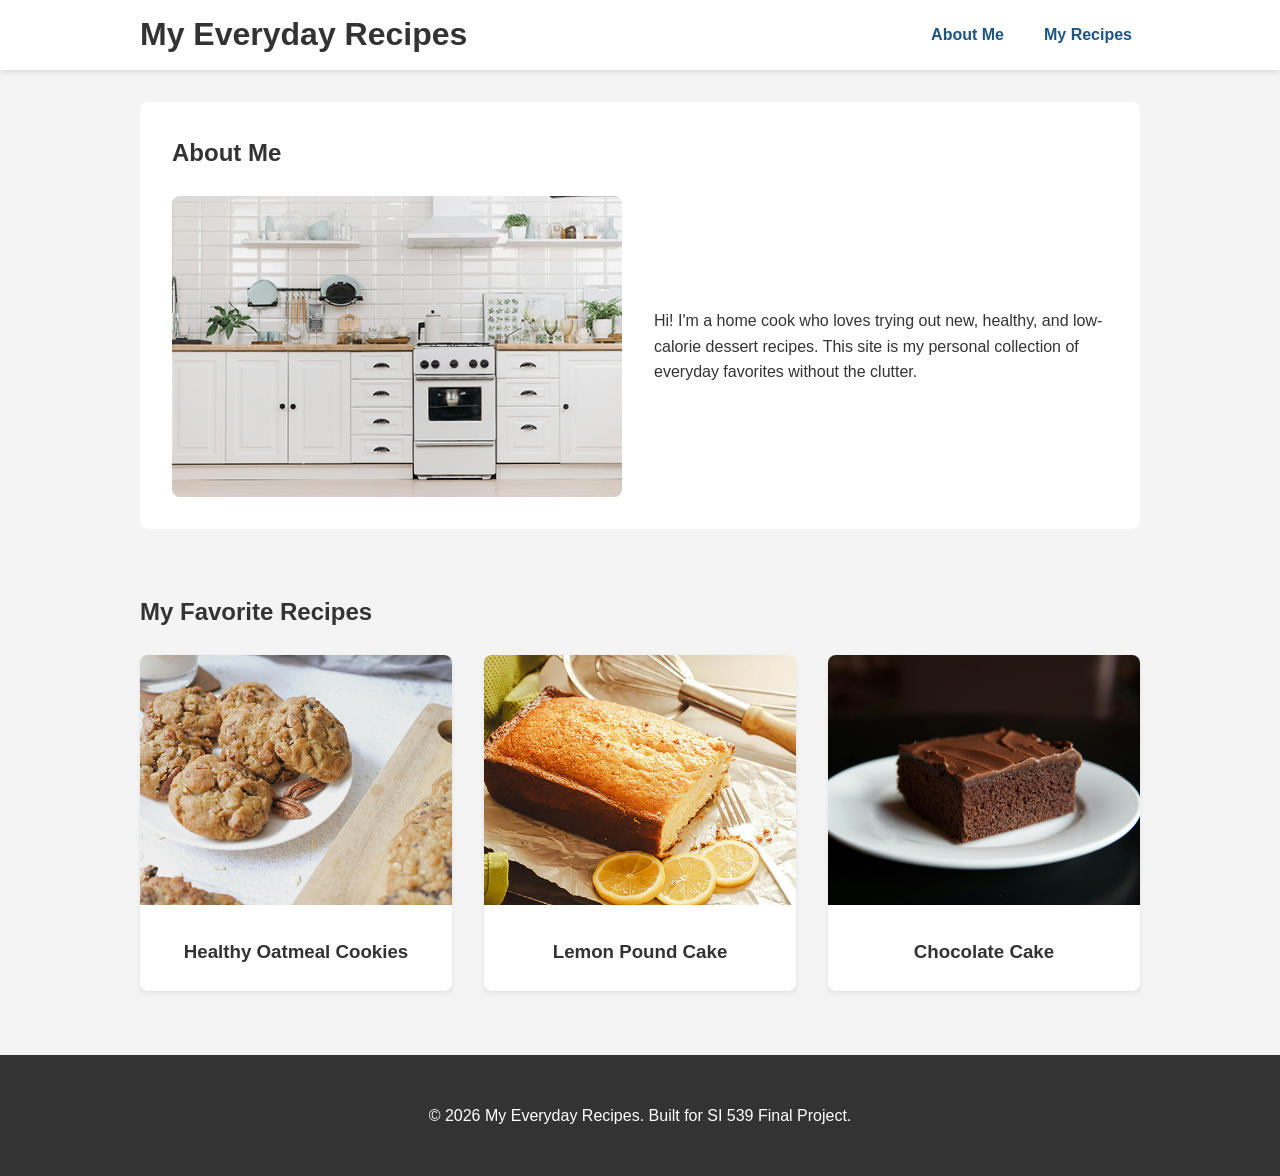
==== index.html @ fbc83e95 "Add files via upload" ====
<!DOCTYPE html>
<html lang="en">
<head>
    <meta charset="UTF-8">
    <meta name="viewport" content="width=device-width, initial-scale=1.0">
    <title>My Everyday Recipes</title>
    <link rel="stylesheet" href="css/style.css">
</head>
<body>
    <a href="#main-content" class="skip-link">Skip to main content</a>
    <header>
        <nav class="main-nav">
            <h1 class="logo"><a href="index.html">My Everyday Recipes</a></h1>
            
            <ul class="nav-links">
                <li><a href="#about">About Me</a></li>
                
                <li class="dropdown">
                    <a href="all_recipes.html" class="dropbtn">My Recipes</a>
                    <ul class="dropdown-content">
                        <li><a href="all_recipes.html">All Recipes</a></li>
                        <li><a href="recipe_oatmeal_cookies.html">Oatmeal Cookies</a></li>
                        <li><a href="recipe_lemon_pound_cake.html">Lemon Pound Cake</a></li>
                        <li><a href="recipe_chocolate_cake.html">Chocolate Cake</a></li>
                        <li><a href="recipe_healthy_muffin.html">Healthy Muffin</a></li>
                        <li><a href="recipe_greek_yogurt.html">Greek Yogurt</a></li>
                    </ul>
                </li>
            </ul>
        </nav>
    </header>

    <main id="main-content">
        <section id="about" class="about-section">
            <h2>About Me</h2>
            <div class="about-content">
                <img src="images/kitchen.jpg" alt="A photo of a clean kitchen counter">
                <p>Hi! I'm a home cook who loves trying out new, healthy, and low-calorie dessert recipes. This site is my personal collection of everyday favorites without the clutter.</p>
            </div>
        </section>

        <section id="gallery" class="gallery-section">
            <h2>My Favorite Recipes</h2>
            <div class="recipe-grid">

                <div class="recipe-card">
                    <a href="recipe_oatmeal_cookies.html">
                        <img src="images/recipe_oatmeal_cookies.jpg" alt="photo of healthy oatmeal cookies on a white plate">
                        <h3>Healthy Oatmeal Cookies</h3>
                    </a>
                </div>

                <div class="recipe-card">
                    <a href="recipe_lemon_pound_cake.html">
                        <img src="images/recipe_lemon_pound_cake.jpg" alt="photo of lemon pound cake">
                        <h3>Lemon Pound Cake</h3>
                    </a>
                </div>

                <div class="recipe-card">
                    <a href="recipe_chocolate_cake.html">
                        <img src="images/recipe_chocolate_cake.jpg" alt="photo of chocolate cake">
                        <h3>Chocolate Cake</h3>
                    </a>
                </div>

            </div>
        </section>
    </main>

    <footer>
        <p>&copy; <span id="year"></span> My Everyday Recipes. Built for SI 539 Final Project.</p>
        <script>
            // Set the current year in the footer automatically, uses JavaScript to ensure it stays up to date
            document.getElementById("year").innerHTML = new Date().getFullYear();
        </script>
    </footer>
    <script src="js/script.js"></script>

</body>
</html>
---- css/style.css ----
/* GLOBAL STYLES (Used in ALL HTML files)*/

/* Basic page settings */
body {
    font-family: Helvetica, Arial, sans-serif;
    line-height: 1.6;
    margin: 0;
    padding: 0;
    color: #333333; 
    background-color: #f4f4f4;
}

/* Main container to keep content centered and not too wide */
main {
    max-width: 1000px;
    margin: 2rem auto;
    padding: 0 2rem;
}

/* Global button styles */
button {
    cursor: pointer;
    border: none;
    border-radius: 4px;
}

/* Footer style */
footer {
    text-align: center;
    padding: 2rem;
    background-color: #333333;
    color: #fff;
    margin-top: 4rem;
}

/* Hidden "Skip to main content" button for keyboard users */
.skip-link {
    position: absolute;
    top: -100px;
    left: 0;
    background: #1c5685;
    color: white;
    padding: 10px 20px;
    font-weight: bold;
    z-index: 2000;
}

/* Show the skip button when user presses 'Tab' key */
.skip-link:focus {
    top: 20px; 
}

/* no outline when mouse hovers */
a:focus, button:focus {
    outline: none;
}
/* Show focus outline only for keyboard users */
a:focus-visible, button:focus-visible {
    outline: 3px solid #1c5685;
    outline-offset: 4px;
    border-radius: 4px;
}

/* Navigation Bar Styles */
header {
    background-color: #fff;
    padding: 1rem;
    box-shadow: 0 2px 5px rgba(0,0,0,0.1);
    position: sticky; 
    top: 0;
    z-index: 1000;
}

.main-nav {
    display: flex;
    flex-direction: column;
    align-items: center;
    gap: 1rem;
    max-width: 1000px;
    margin: 0 auto;
}

.logo {
    margin: 0;
    text-align: center;
}

.logo a {
    text-decoration: none;
    color: #333333;
    font-weight: bold;
    font-size: 1.5rem;
}

.nav-links {
    display: flex;
    flex-wrap: wrap;
    justify-content: center;
    list-style: none;
    margin: 0;
    padding: 0;
    gap: 1rem;
    align-items: center;
}

.nav-links a {
    text-decoration: none;
    color: #1c5685;
    font-weight: bold;
    padding: 0.5rem;
}

/* Hover and Dropdown Styles */
.nav-links a:hover,
.dropdown:hover .dropbtn {
    background-color: #f1f1f1;
}

.dropdown {
    position: relative;
}

.dropdown-content {
    display: none; 
    position: absolute;
    top: 100%;
    left: 0;
    background-color: #fff;
    min-width: 180px;
    box-shadow: 0 8px 16px rgba(0,0,0,0.1);
    z-index: 1;
    list-style: none;
    padding: 0.5rem 0;
    border-radius: 4px;
}

.dropdown-content li a {
    color: #333333;
    padding: 12px 16px;
    display: block;
}

.dropdown-content li a:hover {
    background-color: #f1f1f1;
    color: #000;
}


.dropdown:hover .dropdown-content,
.dropdown:focus-within .dropdown-content {
    display: block;
}

/* Index Page Styles */
/* About Me Box */
.about-section {
    background: #ffffff;
    padding: 2rem;
    border-radius: 8px;
    margin-bottom: 4rem;
}

.about-section h2 {
    margin-top: 0;
    margin-bottom: 1.5rem;
}

.about-content {
    display: flex;
    flex-direction: column; 
    gap: 2rem;
}

.about-content img {
    width: 100%;
    max-width: 450px;
    border-radius: 8px;
}

/* Gallery Section and Recipe Cards in index.html and all_recipes.html */

.gallery-section h2 {
    margin-bottom: 1.5rem;
}

.recipe-grid {
    display: grid;
    grid-template-columns: 1fr;
    gap: 2rem;
}

.recipe-card {
    background: #ffffff;
    border-radius: 8px;
    box-shadow: 0 2px 5px rgba(0, 0, 0, 0.08);
}

.recipe-card a {
    text-decoration: none;
    color: #333333;
    display: block; 
}


.recipe-card img {
    width: 100%;
    height: 250px;
    object-fit: cover;
    border-top-left-radius: 8px;
    border-top-right-radius: 8px;
}

.recipe-card h3 {
    padding: 1.5rem;
    margin: 0;
    text-align: center;
}

/* Change background and move up slightly when mouse hovers over a card */
.recipe-card:hover, .recipe-card:focus-within {
    background-color: #fafafa; 
    transform: translateY(-5px);
}

/* Recipe Detail Page Styles */

.nav-reading-btn:hover {
    background-color: #123958; 
}

/* Large main food picture */
.food-image {
    width: 100%;
    max-width: 800px;
    max-height: 450px;
    border-radius: 8px;
    display: block;
    margin: 0;
}

/* Mobile Toggle Container */
.mobile-toggle-container {
    display: flex;
    gap: 10px;
    margin: 1.5rem 0;
}
/* Toggle buttons for Instructions and Ingredients */
.toggle-btn {
    background-color: #fff;
    color: #1c5685;
    border: 2px solid #1c5685;
    border-radius: 10px;
    padding: 8px 28px;
    font-size: 0.9rem;
    font-weight: bold;
    width: 140px;
}
/* Active toggle button */
.toggle-btn.active {
    background-color: #1c5685;
    color: white;
}
/* Hidden on mobile */
.mobile-hidden {
    display: none;
}

/* Ingredients checkbox list */
.ingredient-list {
    list-style: none; 
    padding-left: 0;
    margin-top: 1rem;
}

.ingredient-list li {
    margin-bottom: 0.8rem;
    display: flex;
    align-items: center;
}

.ingredient-list input[type="checkbox"] {
    width: 18px;
    height: 18px;
    cursor: pointer;
    margin-right: 12px;
}

/* Add line-through text when checkbox is checked */
.ingredient-list input[type="checkbox"]:checked + label {
    text-decoration: line-through;
    color: #888;
}

/* Responsive Design */
@media (min-width: 768px) {
    header {
        padding: 0 2rem;
    }

    .main-nav {
        flex-direction: row;
        justify-content: space-between;
        height: 70px;
    }

    .logo {
        white-space: nowrap;
    }

    .logo a {
        font-size: clamp(1.2rem, 4vw, 2rem); 
    }

    .nav-links {
        flex-wrap: nowrap;
        gap: 1.5rem;
    }

    .nav-links a, .nav-reading-btn {
        white-space: nowrap;
    }

    /* Make the About Me section side-by-side */
    .about-content {
        flex-direction: row; 
        align-items: center;
    }

    /* Show 3 recipe cards per row */
    .recipe-grid {
        grid-template-columns: repeat(3, 1fr); 
    }
    
    .mobile-hidden {
        display: block; 
    }
    .mobile-toggle-container {
        display: none; 
    }
}
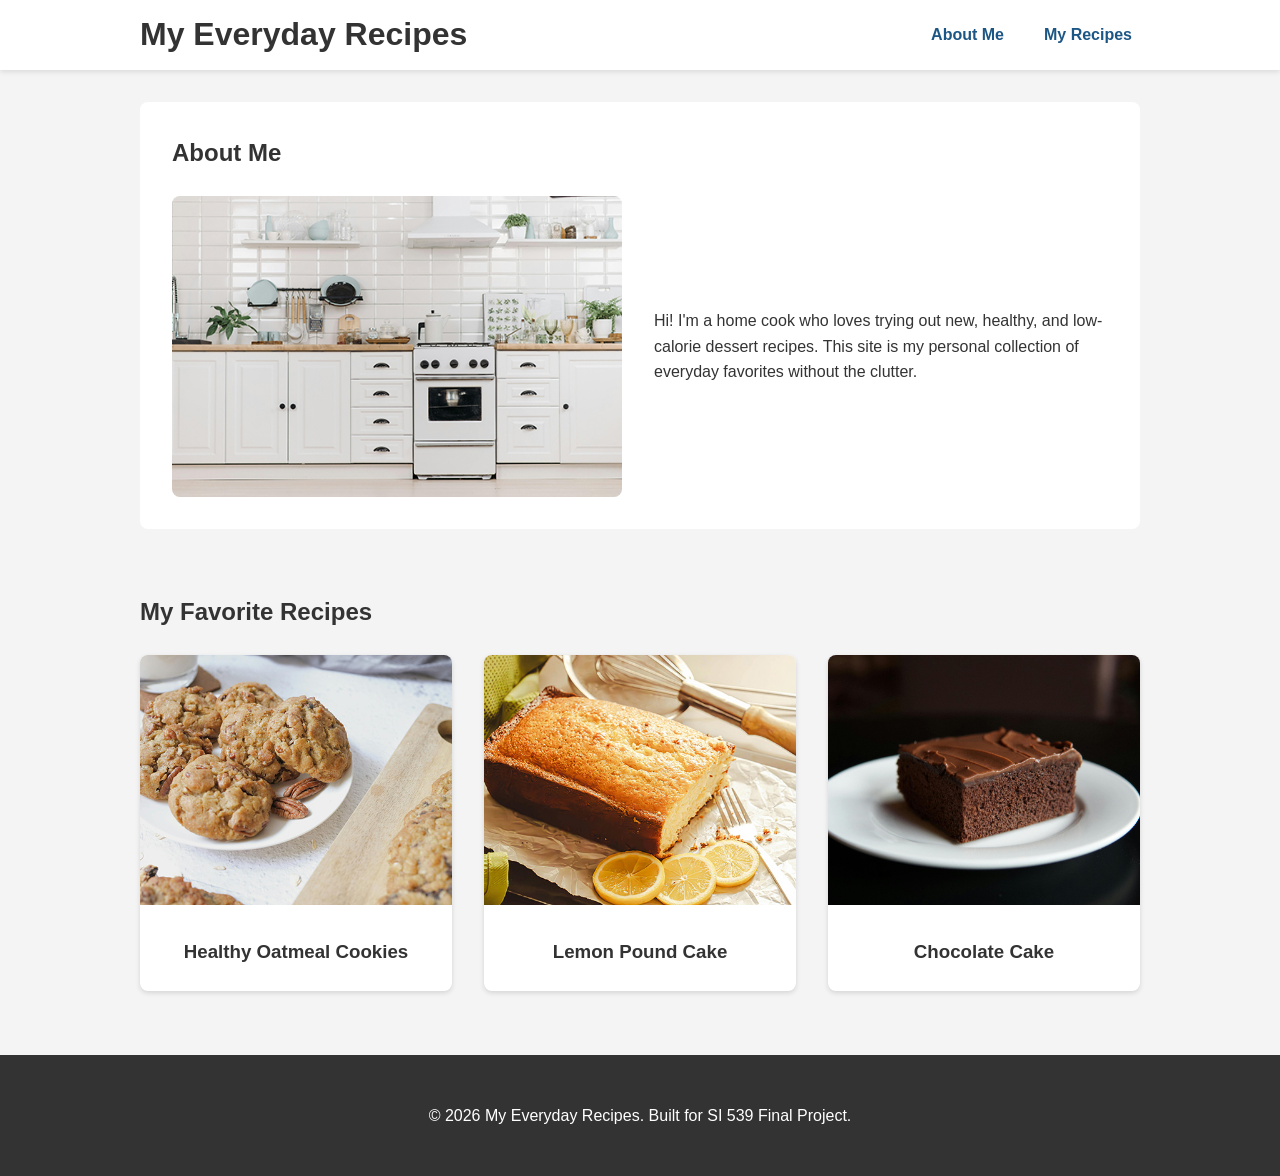
==== commit d9da224a: "Add files via upload" ====
--- a/index.html
+++ b/index.html
@@ -18,7 +18,7 @@
                 <li class="dropdown">
                     <a href="all_recipes.html" class="dropbtn">My Recipes</a>
                     <ul class="dropdown-content">
-                        <li><a href="all_recipes.html">All Recipes</a></li>
+                        <li><a href="all_recipes.html">Recipes</a></li>
                         <li><a href="recipe_oatmeal_cookies.html">Oatmeal Cookies</a></li>
                         <li><a href="recipe_lemon_pound_cake.html">Lemon Pound Cake</a></li>
                         <li><a href="recipe_chocolate_cake.html">Chocolate Cake</a></li>
--- a/css/style.css
+++ b/css/style.css
@@ -108,11 +108,12 @@
     color: #1c5685;
     font-weight: bold;
     padding: 0.5rem;
+    transition: background-color 0.25s ease;
 }
 
 /* Hover and Dropdown Styles */
 .nav-links a:hover,
-.dropdown:hover .dropbtn {
+.dropdown:hover .dropbtn,  .nav-links a:focus{
     background-color: #f1f1f1;
 }
 
@@ -138,9 +139,10 @@
     color: #333333;
     padding: 12px 16px;
     display: block;
-}
-
-.dropdown-content li a:hover {
+    transition: background-color 0.2s ease, color 0.2s ease;
+}
+
+.dropdown-content li a:hover, .dropdown-content li a:focus {
     background-color: #f1f1f1;
     color: #000;
 }
@@ -192,7 +194,8 @@
 .recipe-card {
     background: #ffffff;
     border-radius: 8px;
-    box-shadow: 0 2px 5px rgba(0, 0, 0, 0.08);
+    box-shadow: 0 2px 5px rgba(0, 0, 0, 0.13);
+    transition: transform 0.2s ease, background-color 0.2s ease;
 }
 
 .recipe-card a {
@@ -222,12 +225,44 @@
     transform: translateY(-5px);
 }
 
-/* Recipe Detail Page Styles */
-
-.nav-reading-btn:hover {
-    background-color: #123958; 
-}
-
+/* --- Category Filter --- */
+.filter-container {
+    display: flex;
+    align-items: center;
+    gap: 15px;
+    margin-bottom: 3rem;
+}
+
+/* Custom styled select dropdown */
+.filter-select {
+    appearance: none;
+    -webkit-appearance: none; /* for Safari */
+    padding: 10px 40px 10px 20px;
+    font-size: 1rem;
+    font-weight: bold;
+    color: #1c5685;
+    background-color: #fff;
+    border: 2px solid #1c5685;
+    border-radius: 15px;
+    cursor: pointer;
+    outline: none;
+    box-shadow: 0 4px 6px rgba(0,0,0,0.05);
+    transition: all 0.1s ease;
+}
+
+/* style when hovered or focused */
+.filter-select:hover, .filter-select:focus {
+    background-color: #1c5685;
+    color: #fff;
+}
+
+/* Hidden recipe cards */
+.recipe-card.hidden {
+    display: none;
+}
+
+
+/* ==== Recipe Detail Page Styles ==== */
 /* Large main food picture */
 .food-image {
     width: 100%;
@@ -254,6 +289,11 @@
     font-size: 0.9rem;
     font-weight: bold;
     width: 140px;
+    transition: background-color 0.2s ease, color 0.2s ease;
+}
+.toggle-btn:hover , .toggle-btn:focus {
+    background-color: #56636f17;
+    transition: background-color 0.2s ease, color 0.2s ease;
 }
 /* Active toggle button */
 .toggle-btn.active {
@@ -316,7 +356,7 @@
         gap: 1.5rem;
     }
 
-    .nav-links a, .nav-reading-btn {
+    .nav-links a {
         white-space: nowrap;
     }
 
